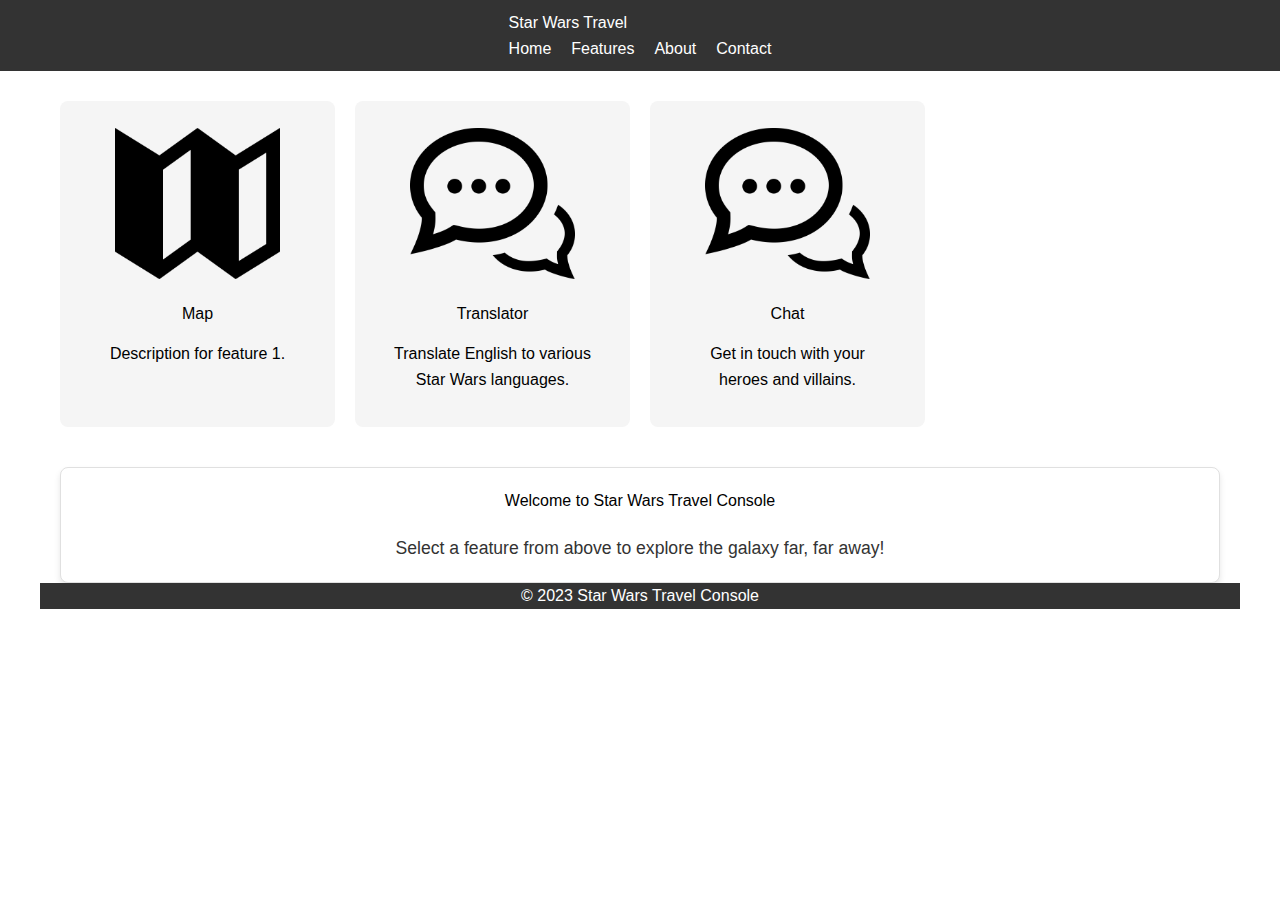
==== index.html @ a197048f "add character list and profile view" ====
<!DOCTYPE html>
<html lang="en">

<head>
    <meta charset="UTF-8">
    <meta name="viewport" content="width=device-width, initial-scale=1.0">
    <title>Star Wars Travel Console</title>
    <link rel="stylesheet" href="css/reset.css">
    <link rel="stylesheet" href="css/main.css">
    <link rel="stylesheet" href="css/feature-cards.css">
    <link rel="stylesheet" href="css/modal.css">
    <link rel="stylesheet" href="css/notification.css">
    <link rel="stylesheet" href="css/translator.css">
    <link rel="stylesheet" href="css/characters.css">
</head>

<body>
    <header>
        <div class="container">
            <h1>Star Wars Travel</h1>
            <nav>
                <ul>
                    <li><a href="#">Home</a></li>
                    <li><a href="#">Features</a></li>
                    <li><a href="#">About</a></li>
                    <li><a href="#">Contact</a></li>
                </ul>
            </nav>
        </div>
    </header>

    <main class="container">

        <section class="features">
            <div class="feature-card">
                <img src="Assets/img/iconmonstr-map-1-240.png" alt="Feature 1 Icon">
                <h2>Map</h2>
                <p>Description for feature 1.</p>
            </div>
            <div class="feature-card" id="translatorCard">
                <img src="Assets/img/iconmonstr-speech-bubble-26-240.png" alt="Translate Icon">
                <h2>Translator</h2>
                <p>Translate English to various Star Wars languages.</p>
            </div>
            <div class="feature-card" id="chatCard">
                <img src="Assets/img/iconmonstr-speech-bubble-26-240.png" alt="Translate Icon">
                <h2>Chat</h2>
                <p>Get in touch with your heroes and villains.</p>
            </div>
        </section>

        <section class="dynamic-content">
            <div class="content-container">
                <h2>Welcome to Star Wars Travel Console</h2>
                <p>Select a feature from above to explore the galaxy far, far away!</p>
                <div class="spinner" id="loadingSpinner"></div>
            </div>
        </section>
        
        
    </main>

    <footer class="container">
        <p>&copy; 2023 Star Wars Travel Console</p>
    </footer>

    <div class="modal" id="myModal">
        <div class="modal-content">
            <span class="close-btn">&times;</span>
            <h2>Modal Title</h2>
            <p>This is the content of the modal. You can place any information here, including forms, messages, etc.</p>
        </div>
    </div>

    <!-- Notification Placeholder (for demonstration) -->
    <div class="notification success">
        This is a success notification!
    </div>



    <!-- JS scripts -->

    <script src="js/spinner.js" defer></script>
    <script src="js/modal.js" defer></script>
    <script src="js/notification.js" defer></script>
    <script src="js/translator.js" defer></script>
    <script src="js/characters.js" defer></script>
    <script src="js/main.js" defer></script>

</body>

</html>
---- css/main.css ----
/* Reset some default styles */
body, h1, ul, p {
    margin: 0;
    padding: 0;
}

body {
    font-family: 'Arial', sans-serif;
    line-height: 1.6;
}

.container {
    max-width: 1200px;
    margin: 0 auto;
    padding: 0 20px;
}

header {
    background: var(--primary-color, #333);
    color: var(--text-light, #fff);
    padding: 10px 0;
    display: flex;
    justify-content: space-between;
    align-items: center;
}

header h1 {
    margin: 0;
}

nav ul {
    list-style-type: none;
    display: flex;
    gap: 20px;
}

nav a {
    color: var(--text-light, #fff);
    text-decoration: none;
    transition: color 0.3s;
}

nav a:hover {
    color: var(--secondary-color, #007BFF);
}

footer {
    margin-top: 50px;
    text-align: center;
    padding: 10px 0;
    background: var(--primary-color, #333);
    color: var(--text-light, #fff);
}

.spinner {
    border: 8px solid rgba(255, 255, 255, 0.3); /* Light grey */
    border-radius: 50%; /* Circular */
    border-top: 8px solid var(--primary-color, #333); /* Dark grey */
    width: 50px;
    height: 50px;
    animation: spin 1s linear infinite;
    display: none; /* Initially hidden */
    margin: 0 auto; /* Center horizontally */
}

@keyframes spin {
    0% { transform: rotate(0deg); }
    100% { transform: rotate(360deg); }
}


/* Media Queries for larger screens */
@media screen and (min-width: 768px) {
    header, nav ul {
        display: flex;
        justify-content: space-between;
    }
}
---- css/feature-cards.css ----
.features {
    display: grid;
    grid-template-columns: repeat(auto-fill, minmax(250px, 1fr));
    gap: 20px;
    margin-top: 30px;
}

.feature-card {
    background: var(--card-bg, #f5f5f5);
    border-radius: 8px;
    overflow: hidden;
    transition: transform 0.3s;
    padding: 20px;
}

.feature-card:hover {
    transform: translateY(-10px);
}

.feature-card img {
    width: 70%;
    height: auto;
    display: block;
    margin: 0 auto;
}

.feature-card h2 {
    margin: 15px 0;
    text-align: center;
}

.feature-card p {
    padding: 0 15px 15px;
    text-align: center;
}

/* Dynamic content box */

.dynamic-content {
    margin-top: 40px;
    padding: 20px;
    background: var(--content-bg, #fff);
    border: 1px solid var(--border-color, #e0e0e0);
    border-radius: 8px;
    box-shadow: 0 4px 6px rgba(0, 0, 0, 0.1);
}

.content-container {
    max-width: 800px;
    margin: 0 auto;
    text-align: center;
}

.content-container h2 {
    margin-bottom: 20px;
}

.content-container p {
    font-size: 1.1em;
    color: var(--text-dark, #333);
}
---- css/modal.css ----
.modal {
    display: none; /* Initially hidden */
    position: fixed;
    top: 0;
    left: 0;
    width: 100%;
    height: 100%;
    background-color: rgba(0, 0, 0, 0.7); /* Black with opacity */
    z-index: 1000; /* Ensure it's on top */
    overflow-y: auto; /* Scroll if content is too long */
}

.modal-content {
    position: relative;
    background-color: #fefefe;
    margin: 15% auto;
    padding: 20px;
    border: 1px solid #888;
    width: 80%;
    max-width: 500px;
    border-radius: 8px;
    box-shadow: 0 4px 8px rgba(0, 0, 0, 0.1);
}

.close-btn {
    position: absolute;
    top: 10px;
    right: 15px;
    color: #aaa;
    font-size: 28px;
    font-weight: bold;
    cursor: pointer;
}

.close-btn:hover {
    color: #000;
}
---- css/notification.css ----
/* Notification Styles */
.notification {
    position: fixed;
    right: 20px;
    top: 20px;
    padding: 10px 20px;
    border-radius: 5px;
    color: #fff;
    z-index: 1100;
    box-shadow: 0 2px 10px rgba(0, 0, 0, 0.2);
    transition: transform 0.3s, opacity 0.3s;
    transform: translateY(100px);
    opacity: 0;
}

.notification.active {
    transform: translateY(0);
    opacity: 1;
}

.notification.success {
    background-color: #4CAF50; 
}

.notification.error {
    background-color: #f44336; 
}

.notification.info {
    background-color: #2196F3;
}
---- css/translator.css ----
.layout-container {
    display: flex;
    align-items: start;
}

h2 {
    text-align: center;
    margin-bottom: 20px;
}

.col-1, .col-3 {
    flex: 1;
}

.col-1 {
    margin-right: 16px;
}

textarea {
    width: 100%;
    padding: 10px;
    margin-bottom: 10px;
    border: 1px solid #ccc;
    border-radius: 4px;
    font-size: 16px;
    resize: vertical;
    min-height: 100px;
}

select {
    width: 100%;
    padding: 10px;
    margin-bottom: 10px;
    border: 1px solid #ccc;
    border-radius: 4px;
    font-size: 16px;
    background-image: url("data:image/svg+xml;utf8,<svg xmlns='http://www.w3.org/2000/svg' width='16' height='16' fill='black'><path d='M1.646 4.646a.5.5 0 0 1 .708 0L8 10.293l5.646-5.647a.5.5 0 0 1 .708.708l-6 6a.5.5 0 0 1-.708 0l-6-6a.5.5 0 0 1 0-.708z'/></svg>");
    background-repeat: no-repeat;
    background-position: right 10px center;
    padding-right: 30px;
    appearance: none;
    -webkit-appearance: none;
    -moz-appearance: none;


}

select:hover {
    background-color: #f2f2f2;
    cursor: pointer;
}


button {
    width: 100%;
    padding: 10px;
    background-color: #333;
    color: #fff;
    border: none;
    border-radius: 4px;
    cursor: pointer;
    font-size: 16px;
    transition: background-color 0.3s;
}

button:hover {
    background-color: #555;
}

#outputBox {
    width: 100%;
    padding: 10px;
    border: 1px solid #ccc;
    border-radius: 4px;
    font-size: 16px;
    background-color: #fff;
    min-height: 100px;
}
---- css/characters.css ----
.character-list {
    display: flex;
    flex-wrap: wrap;
    gap: 16px;
    justify-content: center;
}

.character-item {
    border: 1px solid #ccc;
    padding: 10px;
    border-radius: 4px;
    cursor: pointer;
    transition: background-color 0.3s;
}

.character-item:hover {
    background-color: #f2f2f2;
}

.character-profile {
    text-align: center;
    padding: 20px;
    border: 1px solid #ccc;
    border-radius: 4px;
}

.character-profile h2 {
    margin-top: 0;
}

.character-profile p {
    margin: 10px 0;
}

#startConversation {
    padding: 10px 20px;
    background-color: #333;
    color: #fff;
    border: none;
    border-radius: 4px;
    cursor: pointer;
    transition: background-color 0.3s;
}

#startConversation:hover {
    background-color: #555;
}
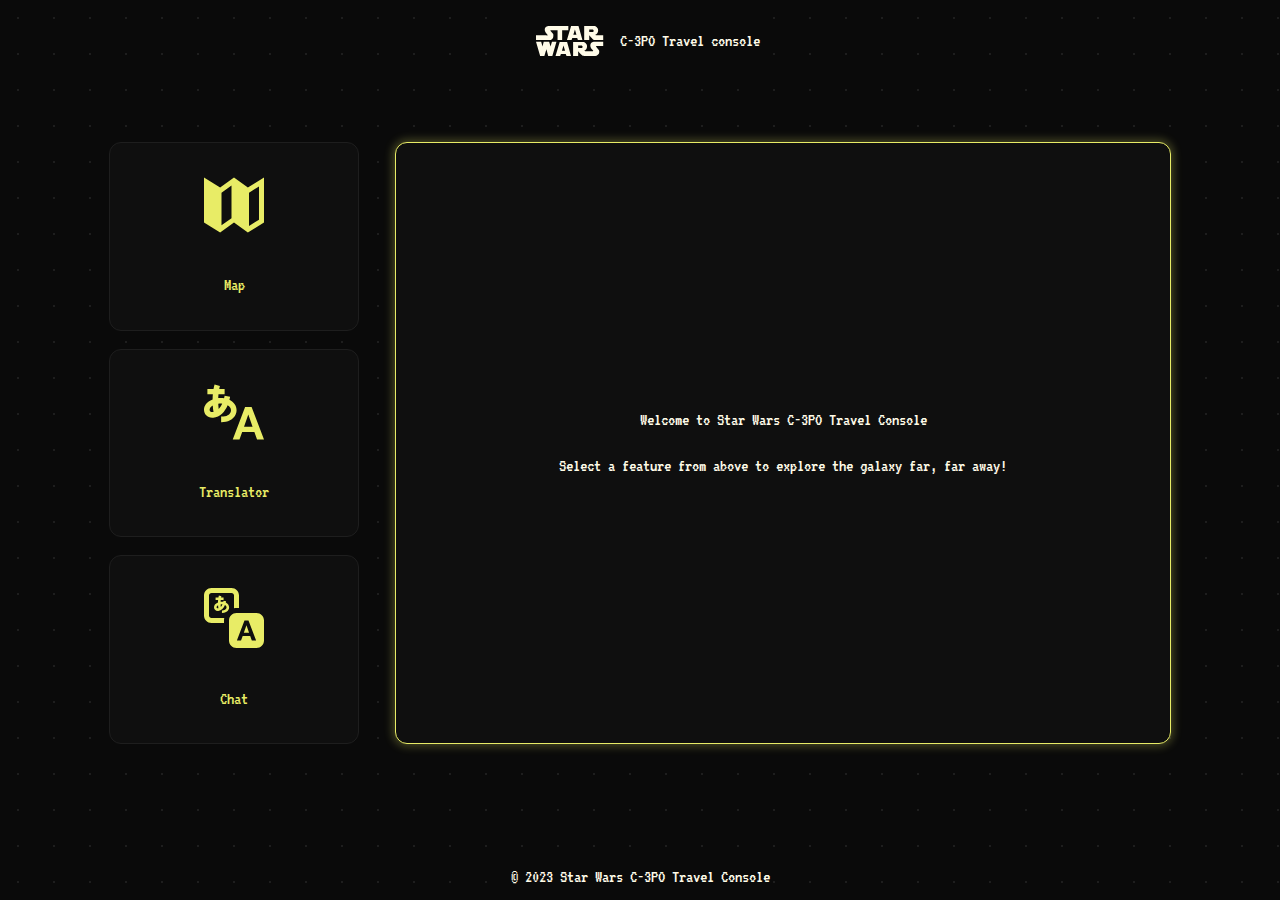
==== commit db2f60cf: "add new styles" ====
--- a/index.html
+++ b/index.html
@@ -4,7 +4,10 @@
 <head>
     <meta charset="UTF-8">
     <meta name="viewport" content="width=device-width, initial-scale=1.0">
-    <title>Star Wars Travel Console</title>
+    <title>Star Wars C-3PO Travel Console</title>
+    <link rel="preconnect" href="https://fonts.googleapis.com">
+    <link rel="preconnect" href="https://fonts.gstatic.com" crossorigin>
+    <link href="https://fonts.googleapis.com/css2?family=VT323&display=swap" rel="stylesheet">
     <link rel="stylesheet" href="css/reset.css">
     <link rel="stylesheet" href="css/main.css">
     <link rel="stylesheet" href="css/feature-cards.css">
@@ -16,42 +19,48 @@
 
 <body>
     <header>
-        <div class="container">
-            <h1>Star Wars Travel</h1>
-            <nav>
-                <ul>
-                    <li><a href="#">Home</a></li>
-                    <li><a href="#">Features</a></li>
-                    <li><a href="#">About</a></li>
-                    <li><a href="#">Contact</a></li>
-                </ul>
-            </nav>
-        </div>
+        <svg viewBox="0 0 2353 1050" xmlns="http://www.w3.org/2000/svg" id="swLogo" class="logo-svg">
+            <g clip-path="url(#a)">
+                <path fill-rule="evenodd" clip-rule="evenodd" d="M0 328.044v164.068h479.92c55.783 0 127.052-51.581 127.052-136.909 0-34.318 13.125-56.704-27.211-102.098l-61.385-72.734c-35.174-32.814 4.202-32.814 33.747-32.814H754.75v344.555h160.695V147.557h216.585V0H430.7c-85.328 0-127.052 81.93-124.704 124.588 2.36 42.657 10.207 96.326 81.113 160.799 64.68 58.792-32.023 42.657-41.737 42.657H0ZM1487.36 0h-259.24l-145.33 492.125h161.74l26.23-68.909h170.63l25.33 68.909h158.43L1487.36 0Zm-180.49 305.075 55.79-180.487 52.51 180.487h-108.3Zm830.21 22.969c-62.35 0-62.35-22.969-62.35-22.969 53.43 0 100.79-77.832 100.79-157.518S2097.7 0 2035.33 0h-348.77v492.125h177.22V328.057s75.46 88.597 114.84 124.692c39.38 36.094 42.65 39.376 96.1 39.376h278.19V328.057c.03-.013-153.48-.013-215.83-.013Zm-160.8-114.847h-112.47v-88.609h112.47c51.57 0 60.49 88.609 0 88.609ZM0 554.457h181.304l45.939 164.094 42.658-164.094h190.331l49.22 164.094 49.234-164.094H716.19L571.798 1046.7H427.419l-63.267-233.003L292.87 1046.7H145.209L0 554.457Zm1088.28 2.841H829.04L683.727 1049.41h161.72l26.251-68.896h170.642l25.33 68.896h158.44l-137.83-492.112ZM907.806 862.36l55.783-180.488 52.501 180.488H907.806ZM2140.35 702.144c-29.51 0-61.69 3.45-26.5 36.251l61.4 72.747c40.32 45.394 39.67 64.317 39.67 98.661 0 85.315-84.4 136.897-140.19 136.897l-387.74 2.61c-53.42 0-56.69-3.27-96.08-39.37-39.36-36.092-114.85-124.702-114.85-124.702v164.072h-177.19V557.194h348.77c62.35 0 140.19 67.884 140.19 147.557 0 79.699-47.37 157.518-100.81 157.518 0 0 23.5 23.631 62.87 23.631 39.39 0 191.01.155 191.01.155 9.7 0 106.39 16.135 41.72-42.657-70.9-64.473-78.75-118.116-81.11-160.773-2.36-42.658 34.53-128.155 119.81-128.155h331.64v147.687l-212.61-.013Zm-551.8 68.234h-112.5v-88.609h112.5c51.58 0 60.49 88.609 0 88.609Z"/>
+            </g>
+            <defs>
+                <clipPath id="clip0_1_7">
+                    <rect width="2353" height="1050" fill="white"/>
+                </clipPath>
+            </defs>
+        </svg> 
+        <h1>C-3PO Travel console</h1>
     </header>
+    
 
     <main class="container">
 
         <section class="features">
             <div class="feature-card">
-                <img src="Assets/img/iconmonstr-map-1-240.png" alt="Feature 1 Icon">
+                <div class="icon icon-map">
+                    <svg xmlns="http://www.w3.org/2000/svg" viewBox="0 0 24 24">
+                        <path class="icon-path" d="M17.545 5l-5.545-4-5.545 4-6.455-4v18l6.455 4 5.545-4 5.545 4 6.455-4v-18l-6.455 4zm-10.545 2.073l4-2.886v13.068l-4 2.885v-13.067zm15 10.814l-4 2.479v-13.295l4-2.479v13.295z"/>
+                    </svg>
+                </div>
                 <h2>Map</h2>
-                <p>Description for feature 1.</p>
             </div>
             <div class="feature-card" id="translatorCard">
-                <img src="Assets/img/iconmonstr-speech-bubble-26-240.png" alt="Translate Icon">
+                <div class="icon icon-language-1">
+                    <svg xmlns="http://www.w3.org/2000/svg" viewBox="0 0 24 24"><path d="M24 23h-2.784l-1.07-3h-4.875l-1.077 3h-2.697l4.941-13h2.604l4.958 13zm-4.573-5.069l-1.705-4.903-1.712 4.903h3.417zm-9.252-10.804c.126-.486.201-.852.271-1.212l-2.199-.428c-.036.185-.102.533-.22 1-.742-.109-1.532-.122-2.332-.041.019-.537.052-1.063.098-1.569h2.456v-2.083h-2.161c.106-.531.198-.849.288-1.149l-2.147-.645c-.158.526-.29 1.042-.422 1.794h-2.451v2.083h2.184c-.058.673-.093 1.371-.103 2.077-2.413.886-3.437 2.575-3.437 4.107 0 1.809 1.427 3.399 3.684 3.194 2.802-.255 4.673-2.371 5.77-4.974 1.134.654 1.608 1.753 1.181 2.771-.396.941-1.561 1.838-3.785 1.792v2.242c2.469.038 4.898-.899 5.85-3.166.93-2.214-.132-4.635-2.525-5.793zm-2.892 1.531c-.349.774-.809 1.543-1.395 2.149-.09-.645-.151-1.352-.184-2.107.533-.07 1.072-.083 1.579-.042zm-3.788.724c.062.947.169 1.818.317 2.596-1.996.365-2.076-1.603-.317-2.596z"/></svg>
+                </div>
                 <h2>Translator</h2>
-                <p>Translate English to various Star Wars languages.</p>
             </div>
             <div class="feature-card" id="chatCard">
-                <img src="Assets/img/iconmonstr-speech-bubble-26-240.png" alt="Translate Icon">
+                <div class="icon icon-language-5">
+                    <svg xmlns="http://www.w3.org/2000/svg" viewBox="0 0 24 24"><path d="M8.722 5.843l.125-.562-1.02-.199-.101.464c-.345-.05-.712-.057-1.083-.019.009-.249.023-.494.045-.728h1.141v-.966h-1.004c.049-.246.092-.394.134-.533l-.997-.3c-.072.245-.134.484-.195.833h-1.138v.966h1.014c-.027.312-.043.637-.048.964-1.119.411-1.595 1.195-1.595 1.905 0 .84.663 1.578 1.709 1.482 1.301-.118 2.169-1.1 2.679-2.308.525.303.746.814.548 1.286-.185.436-.725.852-1.757.831v1.041c1.146.018 2.272-.417 2.715-1.469.431-1.028-.062-2.151-1.172-2.688zm-1.342.71c-.162.36-.375.717-.648.998-.041-.3-.07-.628-.086-.978.249-.032.499-.038.734-.02zm-1.758.336c.028.44.078.844.148 1.205-.927.169-.963-.744-.148-1.205zm2.378 6.111c0-.342.035-.677.102-1h-5.102c-.552 0-1-.449-1-1v-8c0-.551.448-1 1-1h8c.552 0 1 .449 1 1v5.101c.323-.066.657-.101 1-.101h1v-5c0-1.657-1.343-3-3-3h-8c-1.656 0-3 1.343-3 3v8c0 1.657 1.344 3 3 3h5v-1zm13-3h-8c-1.657 0-3 1.343-3 3v8c0 1.657 1.343 3 3 3h8c1.657 0 3-1.343 3-3v-8c0-1.657-1.343-3-3-3zm-1.865 11l-.66-1.846h-3l-.663 1.846h-1.66l3.041-8h1.602l3.053 8h-1.713zm-2.153-6.137l1.051 3.018h-2.103l1.052-3.018z"/></svg>
+                </div>
                 <h2>Chat</h2>
-                <p>Get in touch with your heroes and villains.</p>
             </div>
         </section>
 
         <section class="dynamic-content">
             <div class="content-container">
-                <h2>Welcome to Star Wars Travel Console</h2>
+                <h2>Welcome to Star Wars C-3PO Travel Console</h2>
                 <p>Select a feature from above to explore the galaxy far, far away!</p>
                 <div class="spinner" id="loadingSpinner"></div>
             </div>
@@ -60,8 +69,8 @@
         
     </main>
 
-    <footer class="container">
-        <p>&copy; 2023 Star Wars Travel Console</p>
+    <footer class="">
+        <p>&copy; 2023 Star Wars C-3PO Travel Console</p>
     </footer>
 
     <div class="modal" id="myModal">
--- a/css/main.css
+++ b/css/main.css
@@ -1,66 +1,133 @@
+:root {
+    --primary-black: #0a0a0a;
+    --accent-green: #39C3AB;
+    --accent-yellow: #E8EC66;
+    --accent-red: #F54400;
+    --primary-white: #FFFBE8;
+    --primary-gray: #0f0f0f;
+    --decorative-gray: #1e1e1e;
+}
+
 /* Reset some default styles */
 body, h1, ul, p {
     margin: 0;
     padding: 0;
 }
 
-body {
-    font-family: 'Arial', sans-serif;
-    line-height: 1.6;
+body, h1, h2, h3, h4, p, ul {
+    font-size: 1.15rem;
+    line-height: 1.4;
 }
 
+html, body {
+    height: 100%;
+    margin: 0;
+}
+
+main {
+    flex: 1; /* this will make the main content grow and take up all available space */
+}
+
+body {
+    font-family: 'VT323', monospace;
+    line-height: 1.6;
+    background-color: var(--primary-black, #010101);
+    background-image: radial-gradient(var(--decorative-gray) 1px, transparent 1px);
+    background-size: 36px 36px;
+    color: var(--primary-white);
+    display: flex;
+    flex-direction: column;
+    align-items: center;
+}
+
+
 .container {
-    max-width: 1200px;
-    margin: 0 auto;
-    padding: 0 20px;
+    max-width: 1000px;
+    margin: 40px;
+    padding: 20px 0;
+    display: flex;
+    justify-content: center;
 }
 
 header {
-    background: var(--primary-color, #333);
-    color: var(--text-light, #fff);
+    background-color: var(--primary-black);
+    color: var(--primary-white);
     padding: 10px 0;
     display: flex;
     justify-content: space-between;
     align-items: center;
 }
 
+.logo-svg {
+    width: AUTO;
+    height: 30PX;
+    margin: 16px;
+}
+
+#swLogo path {
+    height: 50px;
+    fill: var(--primary-white);
+}
+
+
+
 header h1 {
     margin: 0;
 }
 
-nav ul {
-    list-style-type: none;
+/* Dynamic content box */
+
+.dynamic-content {
+    border: 1px solid var(--accent-yellow);
+    box-shadow: 0 0 10px 2px rgba(232, 236, 102, 0.3);
+    min-height: 500px; 
+    background-color: var(--primary-gray);
+    padding: 20px;
+    border-radius: 12px;
+    animation: glow 6s infinite;
     display: flex;
-    gap: 20px;
+    align-items: center;
+    min-width: 100%;
 }
 
-nav a {
-    color: var(--text-light, #fff);
-    text-decoration: none;
-    transition: color 0.3s;
+@keyframes glow {
+    0%, 100% {
+        box-shadow: 0 4px 6px rgba(0, 0, 0, 0.1), 0 0 5px var(--accent-yellow);
+    }
+    50% {
+        box-shadow: 0 4px 6px rgba(0, 0, 0, 0.1), 0 0 7px var(--accent-yellow), 0 0 12px var(--accent-yellow);
+    }
 }
 
-nav a:hover {
-    color: var(--secondary-color, #007BFF);
+
+.content-container {
+    max-width: 800px;
+    margin: 0 auto;
+    text-align: center;
 }
+
+.content-container h2 {
+    margin-bottom: 20px;
+}
+
 
 footer {
     margin-top: 50px;
     text-align: center;
     padding: 10px 0;
-    background: var(--primary-color, #333);
-    color: var(--text-light, #fff);
+    background: var(--primary-black);
+    color: var(--primary-white);
 }
 
 .spinner {
-    border: 8px solid rgba(255, 255, 255, 0.3); /* Light grey */
-    border-radius: 50%; /* Circular */
-    border-top: 8px solid var(--primary-color, #333); /* Dark grey */
+    border: 8px solid rgba(255, 255, 255, 0.3); 
+    border-radius: 50%; 
+    border-top: 8px solid var(--primary-color, #333); 
     width: 50px;
     height: 50px;
     animation: spin 1s linear infinite;
-    display: none; /* Initially hidden */
-    margin: 0 auto; /* Center horizontally */
+    display: none; 
+    margin: 0 auto;
 }
 
 @keyframes spin {
@@ -73,6 +140,6 @@
 @media screen and (min-width: 768px) {
     header, nav ul {
         display: flex;
-        justify-content: space-between;
+        justify-content: center;
     }
 }
--- a/css/feature-cards.css
+++ b/css/feature-cards.css
@@ -1,61 +1,53 @@
 .features {
     display: grid;
     grid-template-columns: repeat(auto-fill, minmax(250px, 1fr));
-    gap: 20px;
-    margin-top: 30px;
+    gap: 18px;
+    margin-right: 36px;
 }
 
 .feature-card {
-    background: var(--card-bg, #f5f5f5);
-    border-radius: 8px;
+    background: var(--primary-gray);
+    border: 1px solid var(--decorative-gray);
+    border-radius: 12px;
     overflow: hidden;
     transition: transform 0.3s;
-    padding: 20px;
+    padding: 18px;
+    display: flex;
+    flex-direction: column;
+    justify-content: space-around;
+    align-items: center;
 }
 
 .feature-card:hover {
-    transform: translateY(-10px);
+    transform: translateY(-2px);
+    cursor: pointer;
+    border: 1px solid var(--accent-yellow);
+    box-shadow: 0 0 10px 2px rgba(232, 236, 102, 0.3);
 }
 
 .feature-card img {
-    width: 70%;
+    width: 30%;
     height: auto;
     display: block;
     margin: 0 auto;
+    fill: var(--primary-white);
 }
 
 .feature-card h2 {
-    margin: 15px 0;
+    text-align: center;
+    color: var(--accent-yellow);
+}
+
+.feature-card p {
+    padding: 0 6px 6px;
     text-align: center;
 }
 
-.feature-card p {
-    padding: 0 15px 15px;
-    text-align: center;
+
+
+.icon svg {
+    fill: var(--accent-yellow);
+    height: 60px;
+    width: auto;
+
 }
-
-/* Dynamic content box */
-
-.dynamic-content {
-    margin-top: 40px;
-    padding: 20px;
-    background: var(--content-bg, #fff);
-    border: 1px solid var(--border-color, #e0e0e0);
-    border-radius: 8px;
-    box-shadow: 0 4px 6px rgba(0, 0, 0, 0.1);
-}
-
-.content-container {
-    max-width: 800px;
-    margin: 0 auto;
-    text-align: center;
-}
-
-.content-container h2 {
-    margin-bottom: 20px;
-}
-
-.content-container p {
-    font-size: 1.1em;
-    color: var(--text-dark, #333);
-}--- a/css/notification.css
+++ b/css/notification.css
@@ -19,13 +19,13 @@
 }
 
 .notification.success {
-    background-color: #4CAF50; 
+    background-color: var(--accent-green); 
 }
 
 .notification.error {
-    background-color: #f44336; 
+    background-color: var(--accent-red); 
 }
 
 .notification.info {
-    background-color: #2196F3;
+    background-color: var(--accent-yellow);
 }
--- a/css/translator.css
+++ b/css/translator.css
@@ -3,7 +3,7 @@
     align-items: start;
 }
 
-h2 {
+#dynamic-content h2 {
     text-align: center;
     margin-bottom: 20px;
 }
@@ -22,7 +22,6 @@
     margin-bottom: 10px;
     border: 1px solid #ccc;
     border-radius: 4px;
-    font-size: 16px;
     resize: vertical;
     min-height: 100px;
 }
@@ -33,7 +32,6 @@
     margin-bottom: 10px;
     border: 1px solid #ccc;
     border-radius: 4px;
-    font-size: 16px;
     background-image: url("data:image/svg+xml;utf8,<svg xmlns='http://www.w3.org/2000/svg' width='16' height='16' fill='black'><path d='M1.646 4.646a.5.5 0 0 1 .708 0L8 10.293l5.646-5.647a.5.5 0 0 1 .708.708l-6 6a.5.5 0 0 1-.708 0l-6-6a.5.5 0 0 1 0-.708z'/></svg>");
     background-repeat: no-repeat;
     background-position: right 10px center;
@@ -59,7 +57,6 @@
     border: none;
     border-radius: 4px;
     cursor: pointer;
-    font-size: 16px;
     transition: background-color 0.3s;
 }
 
@@ -72,7 +69,6 @@
     padding: 10px;
     border: 1px solid #ccc;
     border-radius: 4px;
-    font-size: 16px;
     background-color: #fff;
     min-height: 100px;
 }
--- a/css/characters.css
+++ b/css/characters.css
@@ -42,6 +42,77 @@
     transition: background-color 0.3s;
 }
 
+
 #startConversation:hover {
     background-color: #555;
 }
+
+#userMessage {
+    width: 100%;
+    background-color: #f2f2f2;
+    padding: 10px;
+    margin: 10px 0;
+}
+
+.assistant, .user {
+    text-align: left;
+    margin: 10px 0;
+    clear: both;
+}
+
+
+.content-container {
+    opacity: 1;
+    transition: opacity 0.3s;
+}
+
+.fade-out {
+    opacity: 0;
+}
+
+.chat-interface {
+    width: 80%;
+    max-width: 600px;
+    margin: 20px auto;
+    border: 1px solid #e0e0e0;
+    box-shadow: 0 4px 8px rgba(0, 0, 0, 0.1);
+    background-color: #f9f9f9;
+    border-radius: 8px;
+    padding: 20px;
+    position: relative;
+    overflow: hidden;
+}
+
+#userMessage {
+    padding: 10px 15px;
+    border: 1px solid #d0d0d0;
+    border-radius: 16px;
+    outline: none;
+    margin-right: 10px;
+}
+
+#sendMessage {
+    padding: 10px 20px;
+    background-color: #007BFF;
+    color: white;
+    border: none;
+    border-radius: 16px;
+    cursor: pointer;
+    transition: background-color 0.3s;
+}
+
+#sendMessage:hover {
+    background-color: #0056b3;
+}
+
+.chat-messages {
+    max-height: 400px;
+    overflow-y: auto;
+    margin-bottom: 20px;
+    border: 1px solid #ccc;
+    padding: 16px;
+    overflow-y: auto;
+    max-height: 400px;
+    border-radius: 6px;
+    background-color: #efefef; 
+}
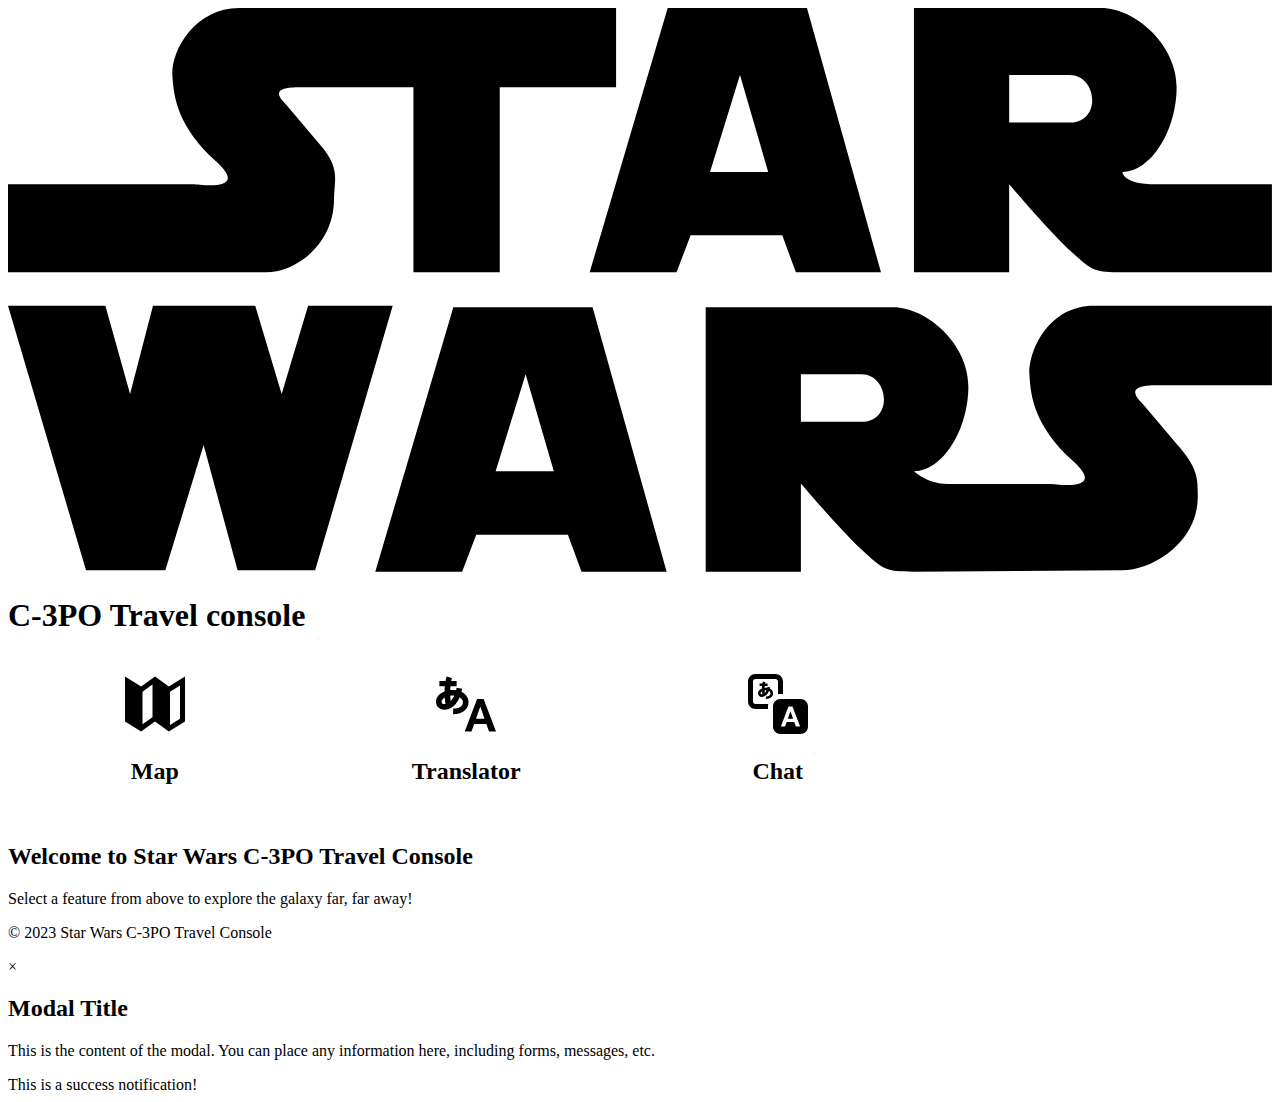
==== commit e14fbf79: "add url fragments and feature card" ====
--- a/index.html
+++ b/index.html
@@ -90,6 +90,7 @@
 
     <!-- JS scripts -->
 
+    <script src="js/url-fragment.js" defer></script>
     <script src="js/spinner.js" defer></script>
     <script src="js/modal.js" defer></script>
     <script src="js/notification.js" defer></script>
--- a/css/feature-cards.css
+++ b/css/feature-cards.css
@@ -18,7 +18,7 @@
     align-items: center;
 }
 
-.feature-card:hover {
+.feature-card:hover, .feature-card.selected {
     transform: translateY(-2px);
     cursor: pointer;
     border: 1px solid var(--accent-yellow);
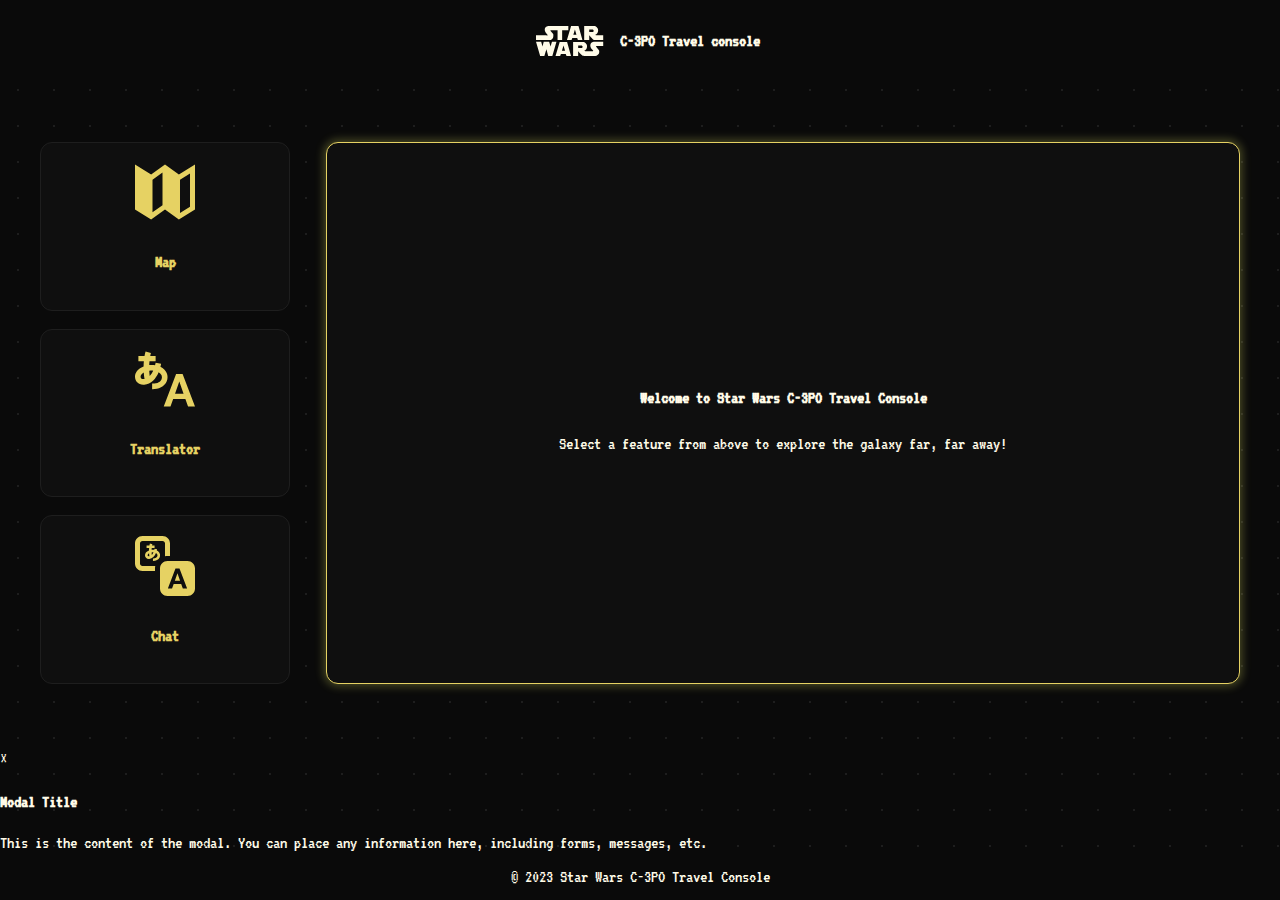
==== commit 221abc06: "Merge branch 'main' into spacecraft-rental-feature" ====
--- a/index.html
+++ b/index.html
@@ -90,7 +90,6 @@
 
     <!-- JS scripts -->
 
-    <script src="js/url-fragment.js" defer></script>
     <script src="js/spinner.js" defer></script>
     <script src="js/modal.js" defer></script>
     <script src="js/notification.js" defer></script>
--- a/css/main.css
+++ b/css/main.css
@@ -0,0 +1,137 @@
+:root {
+    --primary-black: #0a0a0a;
+    --accent-green: #39C3AB;
+    --accent-yellow: #e6d263;
+    --accent-red: #F54400;
+    --primary-white: #FFFBE8;
+    --primary-gray: #0f0f0f;
+    --decorative-gray: #1e1e1e;
+}
+
+/* Reset some default styles */
+body, h1, ul, p {
+    margin: 0;
+    padding: 0;
+}
+
+body, h1, h2, h3, h4, p, ul {
+    font-size: 1.15rem;
+    line-height: 1.4;
+}
+
+body {
+    font-family: 'VT323', monospace;
+    line-height: 1.6;
+    background-color: var(--primary-black, #010101);
+    background-image: radial-gradient(var(--decorative-gray) 1px, transparent 1px);
+    background-size: 36px 36px;
+    color: var(--primary-white);
+}
+
+
+.container {
+    max-width: 1200px;
+    margin: 40px auto;
+    padding: 20px 0;
+    display: flex;
+    justify-content: space-between;
+}
+
+header {
+    background-color: var(--primary-black);
+    color: var(--primary-white);
+    padding: 10px 0;
+    display: flex;
+    justify-content: space-between;
+    align-items: center;
+}
+
+.logo-svg {
+    width: AUTO;
+    height: 30PX;
+    margin: 16px;
+}
+
+#swLogo path {
+    height: 50px;
+    fill: var(--primary-white);
+}
+
+
+
+header h1 {
+    margin: 0;
+}
+
+/* Dynamic content box */
+
+.dynamic-content {
+    min-height: 500px;
+    border: 1px solid var(--accent-yellow);
+    box-shadow: 0 0 10px 2px rgba(232, 236, 102, 0.3);
+    width: 80%;
+    background-color: var(--primary-gray);
+    padding: 20px;
+    border-radius: 12px;
+    animation: glow 6s infinite;
+    display: flex;
+    align-items: center;
+}
+
+@keyframes glow {
+    0%, 100% {
+        box-shadow: 0 4px 6px rgba(0, 0, 0, 0.1), 0 0 5px var(--accent-yellow);
+    }
+    50% {
+        box-shadow: 0 4px 6px rgba(0, 0, 0, 0.1), 0 0 7px var(--accent-yellow), 0 0 12px var(--accent-yellow);
+    }
+}
+
+
+.content-container {
+    width: 100%;
+    max-width: 800px;
+    margin: 0 auto;
+    text-align: center;
+}
+
+.content-container h2 {
+    margin-bottom: 20px;
+}
+
+
+footer {
+    position: fixed;
+    bottom: 0;
+    left: 0;
+    width: 100%;
+    text-align: center;
+    padding: 10px 0;
+    background: var(--primary-black);
+    color: var(--primary-white);
+}
+
+.spinner {
+    border: 8px solid rgba(255, 255, 255, 0.3); 
+    border-radius: 50%; 
+    border-top: 8px solid var(--primary-color, #333); 
+    width: 50px;
+    height: 50px;
+    animation: spin 1s linear infinite;
+    display: none; 
+    margin: 0 auto;
+}
+
+@keyframes spin {
+    0% { transform: rotate(0deg); }
+    100% { transform: rotate(360deg); }
+}
+
+
+/* Media Queries for larger screens */
+@media screen and (min-width: 768px) {
+    header, nav ul {
+        display: flex;
+        justify-content: center;
+    }
+}
--- a/css/notification.css
+++ b/css/notification.css
@@ -0,0 +1,31 @@
+/* Notification Styles */
+.notification {
+    position: fixed;
+    right: 20px;
+    top: 20px;
+    padding: 10px 20px;
+    border-radius: 5px;
+    color: #fff;
+    z-index: 1100;
+    box-shadow: 0 2px 10px rgba(0, 0, 0, 0.2);
+    transition: transform 0.3s, opacity 0.3s;
+    transform: translateY(100px);
+    opacity: 0;
+}
+
+.notification.active {
+    transform: translateY(0);
+    opacity: 1;
+}
+
+.notification.success {
+    background-color: var(--accent-green); 
+}
+
+.notification.error {
+    background-color: var(--accent-red); 
+}
+
+.notification.info {
+    background-color: var(--accent-yellow);
+}
--- a/css/translator.css
+++ b/css/translator.css
@@ -20,7 +20,7 @@
     width: 100%;
     padding: 10px;
     margin-bottom: 10px;
-    border: 1px solid #ccc;
+    border: 1px solid var(--decorative-gray);
     border-radius: 4px;
     resize: vertical;
     min-height: 100px;
@@ -30,7 +30,7 @@
     width: 100%;
     padding: 10px;
     margin-bottom: 10px;
-    border: 1px solid #ccc;
+    border: 1px solid var(--decorative-gray);
     border-radius: 4px;
     background-image: url("data:image/svg+xml;utf8,<svg xmlns='http://www.w3.org/2000/svg' width='16' height='16' fill='black'><path d='M1.646 4.646a.5.5 0 0 1 .708 0L8 10.293l5.646-5.647a.5.5 0 0 1 .708.708l-6 6a.5.5 0 0 1-.708 0l-6-6a.5.5 0 0 1 0-.708z'/></svg>");
     background-repeat: no-repeat;
@@ -44,7 +44,7 @@
 }
 
 select:hover {
-    background-color: #f2f2f2;
+    background-color: var(--decorative-gray);
     cursor: pointer;
 }
 
@@ -52,8 +52,8 @@
 button {
     width: 100%;
     padding: 10px;
-    background-color: #333;
-    color: #fff;
+    background-color: var(--accent-yellow);
+    color: var(--primary-black);
     border: none;
     border-radius: 4px;
     cursor: pointer;
@@ -61,14 +61,14 @@
 }
 
 button:hover {
-    background-color: #555;
+    background-color: #dcca62;
 }
 
 #outputBox {
     width: 100%;
     padding: 10px;
-    border: 1px solid #ccc;
+    border: 1px solid var(--decorative-gray);
     border-radius: 4px;
-    background-color: #fff;
+    background-color: var(--decorative-gray);
     min-height: 100px;
 }
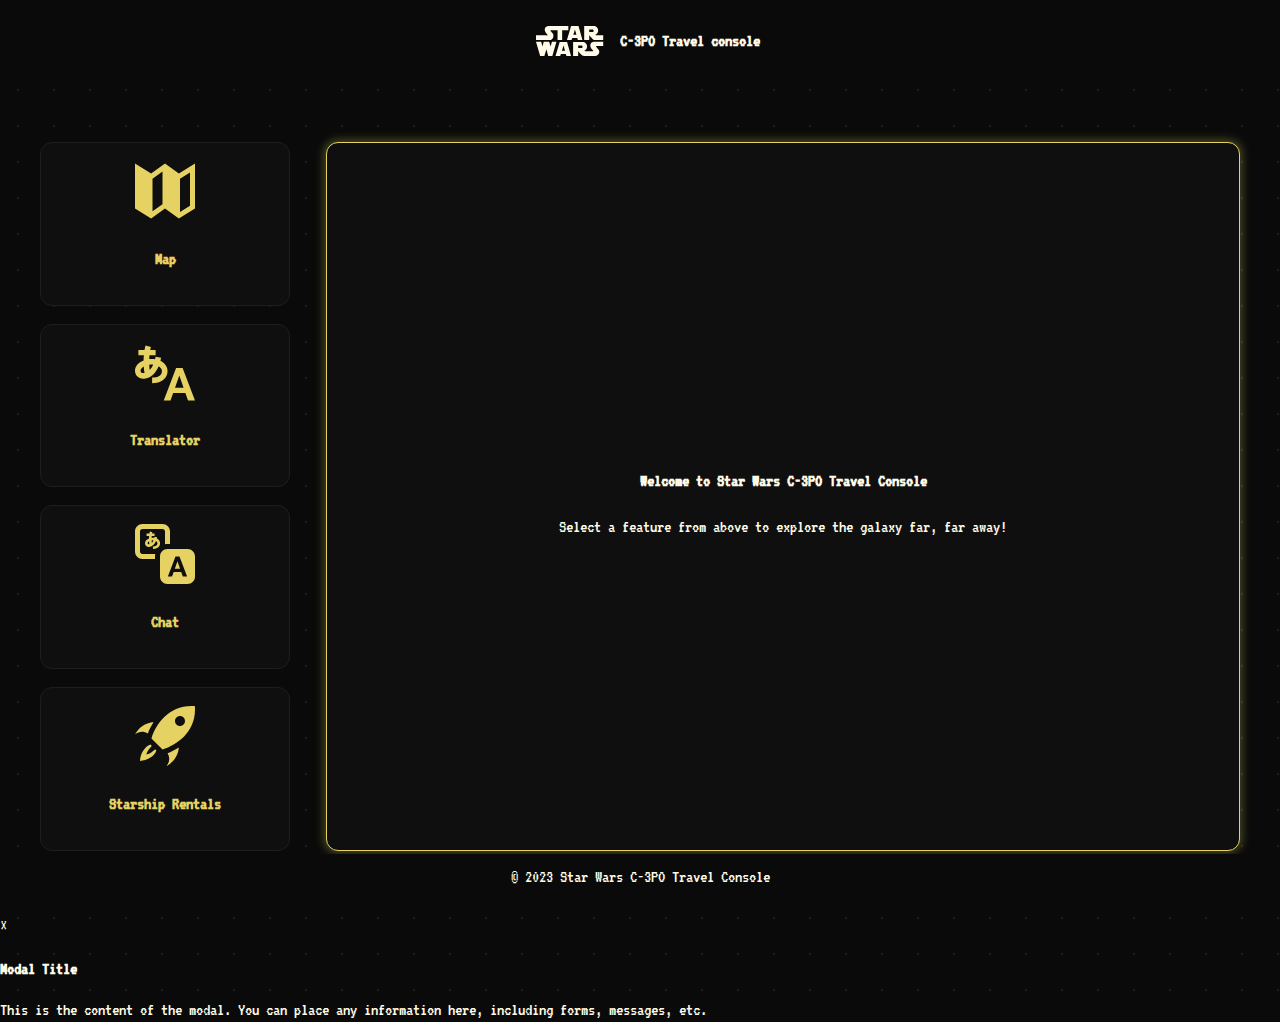
==== commit 525022c7: "integrate feature to main" ====
--- a/index.html
+++ b/index.html
@@ -5,6 +5,7 @@
     <meta charset="UTF-8">
     <meta name="viewport" content="width=device-width, initial-scale=1.0">
     <title>Star Wars C-3PO Travel Console</title>
+    <link rel="shortcut icon" href="Darth_vadder.png" type="image/x-icon"/>
     <link rel="preconnect" href="https://fonts.googleapis.com">
     <link rel="preconnect" href="https://fonts.gstatic.com" crossorigin>
     <link href="https://fonts.googleapis.com/css2?family=VT323&display=swap" rel="stylesheet">
@@ -15,6 +16,7 @@
     <link rel="stylesheet" href="css/notification.css">
     <link rel="stylesheet" href="css/translator.css">
     <link rel="stylesheet" href="css/characters.css">
+    <link rel="stylesheet" href="css/spacecraft.css">
 </head>
 
 <body>
@@ -56,6 +58,12 @@
                 </div>
                 <h2>Chat</h2>
             </div>
+            <div class="feature-card" id="starshipCard">
+                <div class="icon icon-language-5">
+                    <svg xmlns="http://www.w3.org/2000/svg" viewBox="0 0 24 24"><path d="M8.566 17.842c-.945 2.462-3.678 4.012-6.563 4.161.139-2.772 1.684-5.608 4.209-6.563l.51.521c-1.534 1.523-2.061 2.765-2.144 3.461.704-.085 2.006-.608 3.483-2.096l.505.516zm-1.136-11.342c-1.778-.01-4.062.911-5.766 2.614-.65.649-1.222 1.408-1.664 2.258 1.538-1.163 3.228-1.485 5.147-.408.566-1.494 1.32-3.014 2.283-4.464zm5.204 17.5c.852-.44 1.61-1.013 2.261-1.664 1.708-1.706 2.622-4.001 2.604-5.782-1.575 1.03-3.125 1.772-4.466 2.296 1.077 1.92.764 3.614-.399 5.15zm11.312-23.956c-.428-.03-.848-.044-1.261-.044-9.338 0-14.465 7.426-16.101 13.009l4.428 4.428c5.78-1.855 12.988-6.777 12.988-15.993v-.059c-.002-.437-.019-.884-.054-1.341zm-5.946 7.956c-1.105 0-2-.895-2-2s.895-2 2-2 2 .895 2 2-.895 2-2 2z"/></svg>
+                </div>
+                <h2>Starship Rentals</h2>
+            </div>
         </section>
 
         <section class="dynamic-content">
@@ -95,6 +103,7 @@
     <script src="js/notification.js" defer></script>
     <script src="js/translator.js" defer></script>
     <script src="js/characters.js" defer></script>
+    <script src="js/spacecraft.js" defer></script>
     <script src="js/main.js" defer></script>
 
 </body>
--- a/css/spacecraft.css
+++ b/css/spacecraft.css
@@ -0,0 +1,21 @@
+.star-rating {
+  display: flex;
+  align-items: center;
+}
+
+.star-button {
+  background: none;
+  border: none;
+  font-size: 24px; /* Adjust the size as needed */
+  margin: 0 4px; /* Adjust the spacing between stars as needed */
+  cursor: pointer;
+  color: #FFD700; /* Star color (yellow in this example) */
+}
+
+.star-button:hover {
+  color: #FFAC33; /* Star color on hover (slightly darker yellow) */
+}
+
+.white-star {
+  color: white; /* Set the color to white */
+}
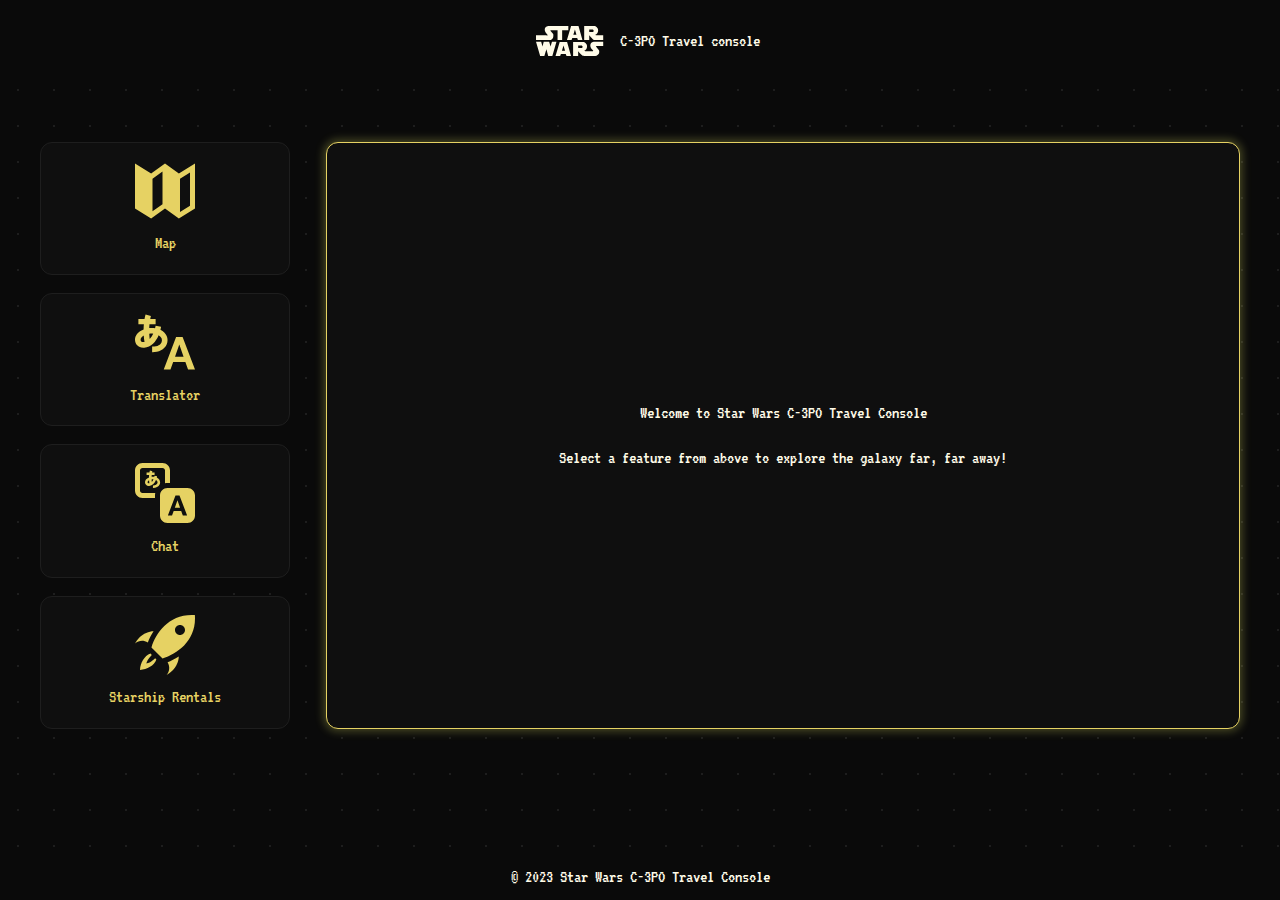
==== commit 7778d9be: "optimize pictures and fix feature cards" ====
--- a/index.html
+++ b/index.html
@@ -98,6 +98,7 @@
 
     <!-- JS scripts -->
 
+    <script src="js/url-fragment.js" defer></script>
     <script src="js/spinner.js" defer></script>
     <script src="js/modal.js" defer></script>
     <script src="js/notification.js" defer></script>
--- a/css/feature-cards.css
+++ b/css/feature-cards.css
@@ -1,6 +1,7 @@
 .features {
     display: grid;
     grid-template-columns: repeat(auto-fill, minmax(250px, 1fr));
+    align-items: start;
     gap: 18px;
     margin-right: 36px;
 }
--- a/css/modal.css
+++ b/css/modal.css
@@ -0,0 +1,39 @@
+.modal {
+    display: none; /* Initially hidden */
+    position: fixed;
+    top: 0;
+    left: 0;
+    width: 100%;
+    height: 100%;
+    background-color: rgba(0, 0, 0, 0.7); /* Black with opacity */
+    z-index: 1000; /* Ensure it's on top */
+    overflow-y: auto; /* Scroll if content is too long */
+}
+
+.modal-content {
+    position: relative;
+    background-color: #fefefe;
+    margin: 15% auto;
+    padding: 20px;
+    border: 1px solid #888;
+    width: 80%;
+    max-width: 500px;
+    border-radius: 8px;
+    box-shadow: 0 4px 8px rgba(0, 0, 0, 0.1);
+}
+
+.close-btn {
+    position: absolute;
+    top: 10px;
+    right: 15px;
+    color: #aaa;
+    font-size: 28px;
+    font-weight: bold;
+    cursor: pointer;
+}
+
+.close-btn:hover {
+    color: #000;
+}
+
+
--- a/css/notification.css
+++ b/css/notification.css
@@ -29,3 +29,4 @@
 .notification.info {
     background-color: var(--accent-yellow);
 }
+
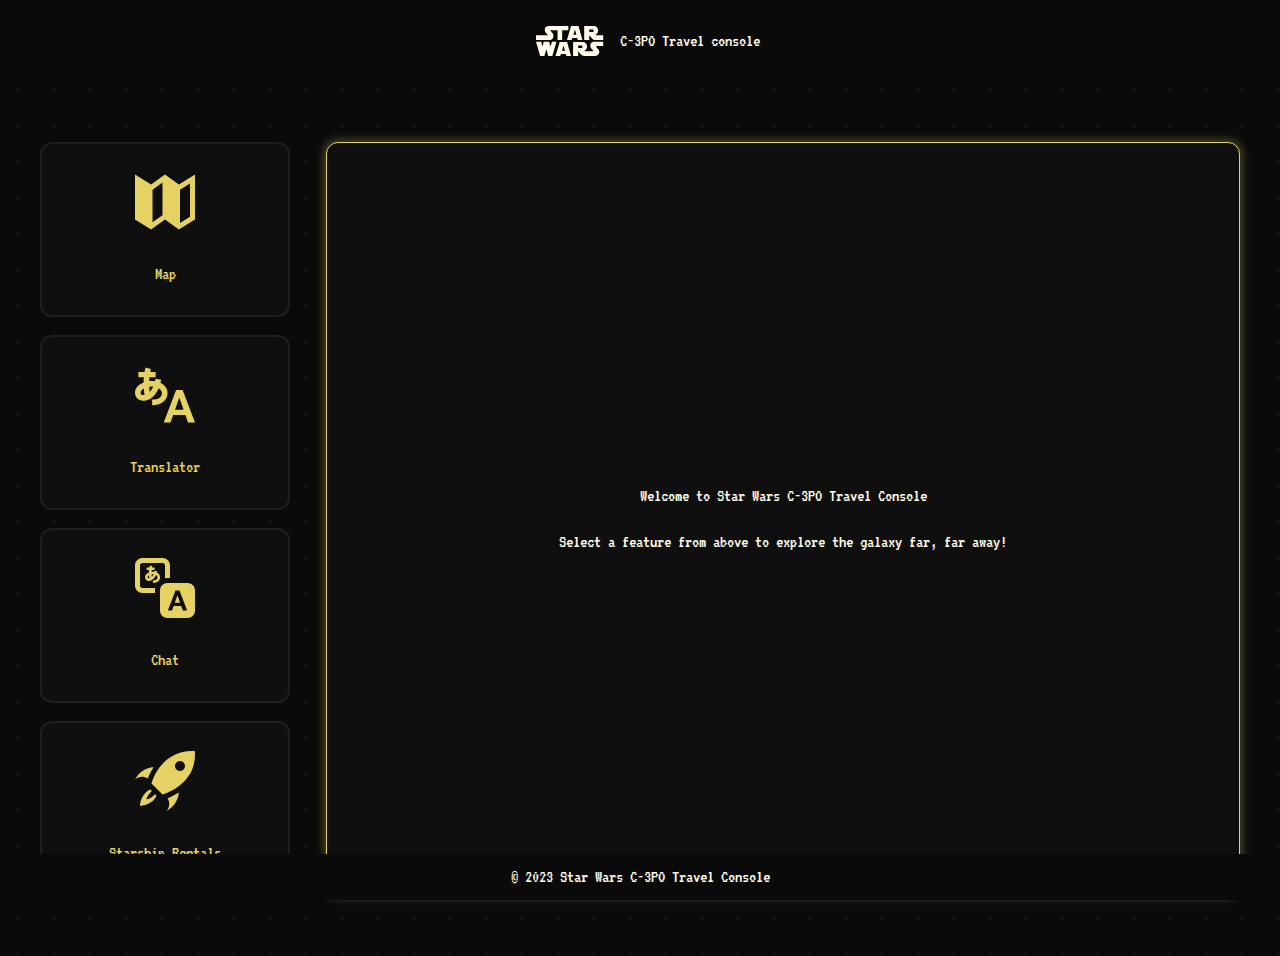
==== commit 9673fbea: "add favicon, fix chat and translator css" ====
--- a/index.html
+++ b/index.html
@@ -5,7 +5,7 @@
     <meta charset="UTF-8">
     <meta name="viewport" content="width=device-width, initial-scale=1.0">
     <title>Star Wars C-3PO Travel Console</title>
-    <link rel="shortcut icon" href="Darth_vadder.png" type="image/x-icon"/>
+    <link rel="shortcut icon" href="C3PO.png" type="image/x-icon"/>
     <link rel="preconnect" href="https://fonts.googleapis.com">
     <link rel="preconnect" href="https://fonts.gstatic.com" crossorigin>
     <link href="https://fonts.googleapis.com/css2?family=VT323&display=swap" rel="stylesheet">
--- a/css/main.css
+++ b/css/main.css
@@ -44,6 +44,33 @@
     display: flex;
     justify-content: space-between;
     align-items: center;
+}
+
+
+button {
+    width: 100%;
+    padding: 10px;
+    background-color: var(--decorative-gray);
+    color: var(--primary-white);
+    border: 2px solid transparent;
+    border-radius: 4px;
+    cursor: pointer;
+    transition: all 0.2s;
+}
+
+    
+button:hover, 
+.character-item:hover, 
+#backToList:hover {
+    color: var(--accent-yellow);
+    background-color: var(--decorative-gray);
+    border: 2px solid var(--accent-yellow);
+    box-shadow: 0 0 10px 2px rgba(232, 236, 102, 0.3);
+}
+
+.cta {
+    background-color: var(--accent-yellow);
+    color: var(--primary-black);
 }
 
 .logo-svg {
@@ -135,3 +162,4 @@
         justify-content: center;
     }
 }
+
--- a/css/feature-cards.css
+++ b/css/feature-cards.css
@@ -1,14 +1,20 @@
 .features {
-    display: grid;
-    grid-template-columns: repeat(auto-fill, minmax(250px, 1fr));
-    align-items: start;
+    display: flex;
+    flex-direction: column;
+    flex-wrap: wrap;
+    align-items: flex-start; /* aligns items to the start of the flex container */
     gap: 18px;
     margin-right: 36px;
 }
 
+.features > * {
+    min-width: 250px;
+    min-height: 175px; /* This sets a minimum height for the flex items */
+}
+
 .feature-card {
     background: var(--primary-gray);
-    border: 1px solid var(--decorative-gray);
+    border: 2px solid var(--decorative-gray);
     border-radius: 12px;
     overflow: hidden;
     transition: transform 0.3s;
@@ -22,7 +28,7 @@
 .feature-card:hover, .feature-card.selected {
     transform: translateY(-2px);
     cursor: pointer;
-    border: 1px solid var(--accent-yellow);
+    border: 2px solid var(--accent-yellow);
     box-shadow: 0 0 10px 2px rgba(232, 236, 102, 0.3);
 }
 
--- a/css/translator.css
+++ b/css/translator.css
@@ -26,13 +26,13 @@
     min-height: 100px;
 }
 
-select {
+select, input {
     width: 100%;
     padding: 10px;
     margin-bottom: 10px;
     border: 1px solid var(--decorative-gray);
     border-radius: 4px;
-    background-image: url("data:image/svg+xml;utf8,<svg xmlns='http://www.w3.org/2000/svg' width='16' height='16' fill='black'><path d='M1.646 4.646a.5.5 0 0 1 .708 0L8 10.293l5.646-5.647a.5.5 0 0 1 .708.708l-6 6a.5.5 0 0 1-.708 0l-6-6a.5.5 0 0 1 0-.708z'/></svg>");
+    background-image: url("data:image/svg+xml;utf8,<svg xmlns='http://www.w3.org/2000/svg' width='16' height='16' fill='white'><path d='M1.646 4.646a.5.5 0 0 1 .708 0L8 10.293l5.646-5.647a.5.5 0 0 1 .708.708l-6 6a.5.5 0 0 1-.708 0l-6-6a.5.5 0 0 1 0-.708z'/></svg>");
     background-repeat: no-repeat;
     background-position: right 10px center;
     padding-right: 30px;
@@ -40,29 +40,14 @@
     -webkit-appearance: none;
     -moz-appearance: none;
 
-
 }
 
 select:hover {
-    background-color: var(--decorative-gray);
+    border: 1px solid var(--accent-yellow);
+    box-shadow: 0 0 10px 2px rgba(232, 236, 102, 0.3);
     cursor: pointer;
 }
 
-
-button {
-    width: 100%;
-    padding: 10px;
-    background-color: var(--accent-yellow);
-    color: var(--primary-black);
-    border: none;
-    border-radius: 4px;
-    cursor: pointer;
-    transition: background-color 0.3s;
-}
-
-button:hover {
-    background-color: #dcca62;
-}
 
 #outputBox {
     width: 100%;
@@ -70,5 +55,8 @@
     border: 1px solid var(--decorative-gray);
     border-radius: 4px;
     background-color: var(--decorative-gray);
-    min-height: 100px;
 }
+
+#outputBox, #inputText {
+    min-height: 300px;
+}
--- a/css/characters.css
+++ b/css/characters.css
@@ -11,13 +11,18 @@
     border-radius: 4px;
     cursor: pointer;
     transition: background-color 0.3s;
+    margin: 6px 0;
+    background: var(--primary-gray);
+    border: 1px solid var(--decorative-gray);
 }
 
 .character-item:hover {
-    background-color: #f2f2f2;
+    border: 1px solid var(--accent-yellow);
+    box-shadow: 0 0 10px 2px rgba(232, 236, 102, 0.3);
 }
 
 .character-profile {
+    margin-top: 2rem;
     text-align: center;
     padding: 20px;
     border: 1px solid #ccc;
@@ -32,20 +37,6 @@
     margin: 10px 0;
 }
 
-#startConversation {
-    padding: 10px 20px;
-    background-color: #333;
-    color: #fff;
-    border: none;
-    border-radius: 4px;
-    cursor: pointer;
-    transition: background-color 0.3s;
-}
-
-
-#startConversation:hover {
-    background-color: #555;
-}
 
 #userMessage {
     width: 100%;
@@ -71,12 +62,11 @@
 }
 
 .chat-interface {
-    width: 80%;
-    max-width: 600px;
+    width: 100%;
     margin: 20px auto;
-    border: 1px solid #e0e0e0;
+    background: var(--primary-gray);
+    border: 1px solid var(--decorative-gray);
     box-shadow: 0 4px 8px rgba(0, 0, 0, 0.1);
-    background-color: #f9f9f9;
     border-radius: 8px;
     padding: 20px;
     position: relative;
@@ -85,34 +75,34 @@
 
 #userMessage {
     padding: 10px 15px;
-    border: 1px solid #d0d0d0;
-    border-radius: 16px;
+    border-radius: 6px;
     outline: none;
     margin-right: 10px;
+    background: var(--decorative-gray);
+    border: 2px solid var(--primary-gray);
 }
 
-#sendMessage {
-    padding: 10px 20px;
-    background-color: #007BFF;
-    color: white;
-    border: none;
-    border-radius: 16px;
-    cursor: pointer;
-    transition: background-color 0.3s;
-}
 
-#sendMessage:hover {
-    background-color: #0056b3;
-}
 
 .chat-messages {
+    margin: 16px 0;
     max-height: 400px;
     overflow-y: auto;
     margin-bottom: 20px;
-    border: 1px solid #ccc;
     padding: 16px;
     overflow-y: auto;
-    max-height: 400px;
+    height: 400px;
     border-radius: 6px;
-    background-color: #efefef; 
+    background: var(--primary-gray);
+    border: 2px solid var(--decorative-gray);
+    color: var(--primary-white);
 }
+
+#backToList {
+    background-image: url("data:image/svg+xml;utf8,<svg xmlns='http://www.w3.org/2000/svg' width='16' height='16' fill='white'><path d='M11.354 1.646a.5.5 0 0 1 0 .708L5.707 8l5.647 5.646a.5.5 0 0 1-.708.708l-6-6a.5.5 0 0 1 0-.708l6-6a.5.5 0 0 1 .708 0z'/></svg>");
+    background-repeat: no-repeat;
+    background-position: left 10px center;
+    padding-left: 30px;
+    border: 2px solid transparent;
+}
+
--- a/css/spacecraft.css
+++ b/css/spacecraft.css
@@ -1,3 +1,46 @@
+.filter-group select, .filter-group input {
+  width: min-content;
+  text-align: LEF;
+}
+
+.filter-actions button {
+  height: 50px;
+}
+
+.filter-container {
+  display: flex;
+  flex-wrap: wrap;
+  gap: 1rem;
+  align-items: center;
+  justify-content: space-between;
+}
+
+.filter-group {
+  flex: 1;
+  display: flex;
+  flex-direction: column;
+  gap: 0.5rem;
+}
+
+.filter-actions {
+  display: flex;
+  gap: 1rem;
+}
+
+.selection-container {
+  margin-top: 2rem;
+}
+
+.results {
+  margin-top: 16px;
+}
+
+.results img {
+  max-width: 100%;
+  height: auto;
+}
+
+
 .star-rating {
   display: flex;
   align-items: center;
@@ -9,13 +52,60 @@
   font-size: 24px; /* Adjust the size as needed */
   margin: 0 4px; /* Adjust the spacing between stars as needed */
   cursor: pointer;
-  color: #FFD700; /* Star color (yellow in this example) */
+  color: var(--accent-yellow); /* Star color (yellow in this example) */
+  background: var(--primary-gray);
+  border: 1px solid var(--decorative-gray);
 }
 
-.star-button:hover {
-  color: #FFAC33; /* Star color on hover (slightly darker yellow) */
+
+.white-star {
+  color: var(--primary-white);
+
 }
 
-.white-star {
-  color: white; /* Set the color to white */
+.starship-item {
+  background: var(--primary-gray);
+  border: 1px solid var(--decorative-gray);
+  padding: 1rem;
+  margin-bottom: 6rem;
+  border-radius: 5px;
 }
+
+.starship-content {
+  margin-top: 32px;
+  display: flex;
+  align-items: start; /* Align items to the top */
+  gap: 1rem;
+  margin-bottom: 6rem;
+  
+}
+
+.starship-content img {
+  max-width: 500px; /* Ensure the image doesn't exceed this width */
+  height: auto;
+  border-radius: 5px;
+  box-shadow: 0 0 10px rgba(0, 0, 0, 0.1);
+}
+
+.starship-details {
+  flex: 1; /* This allows the details to take up the remaining space */
+  list-style-type: none;
+  padding: 0;
+  margin: 0; /* Ensure there's no default margin */
+  text-align: left; /* Align the text to the left */
+}
+
+.starship-actions {
+  display: flex;
+  flex-direction: column;
+  gap: 1rem;
+}
+
+.comment-box {
+  width: 100%;
+  padding: 0.5rem;
+  border-radius: 5px;
+  border: 1px solid #ddd;
+  resize: vertical;
+}
+
